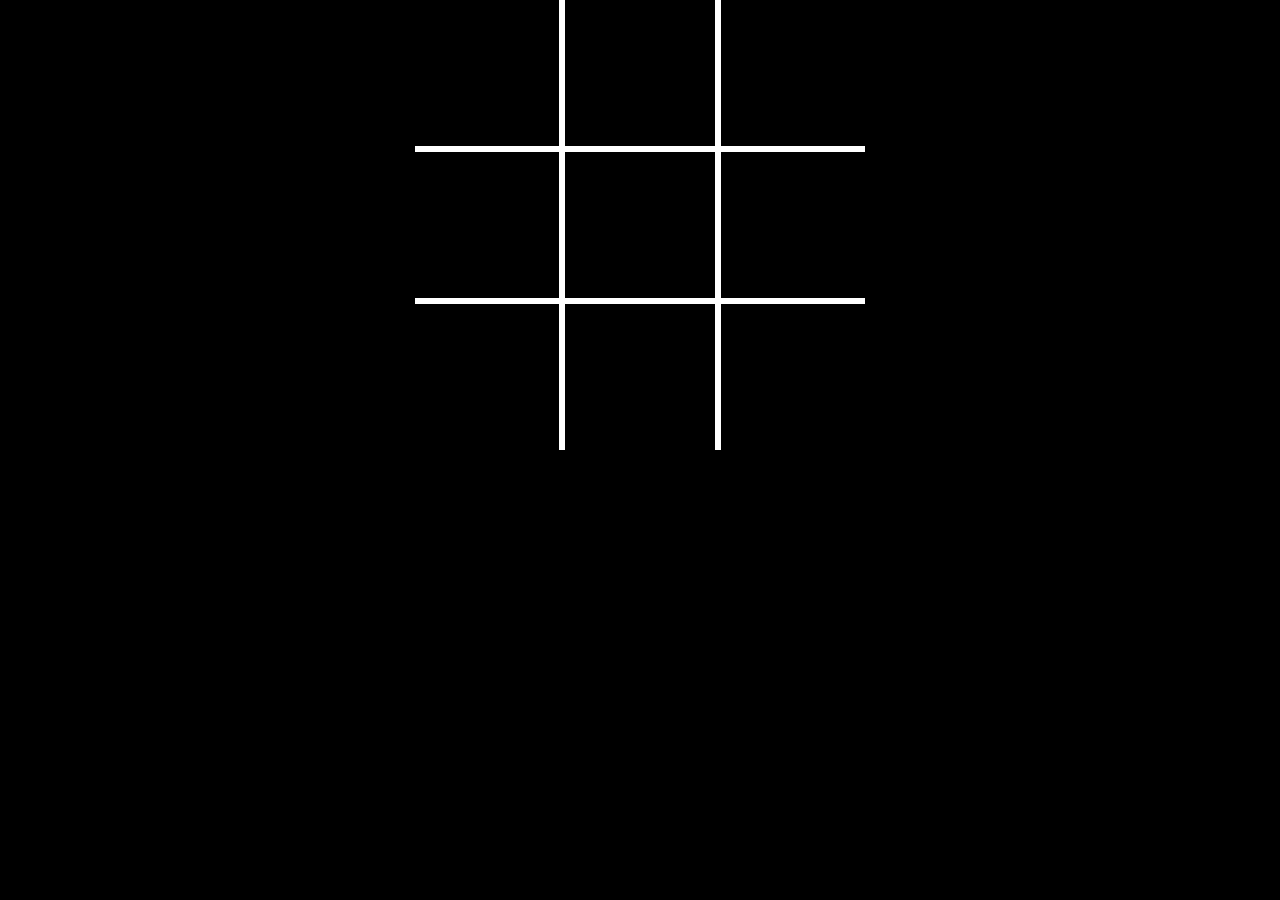
==== src/index.html @ 29309167 "create and style the board" ====
<!DOCTYPE html>
<html lang="pt-br">
    <head>
        <meta charset="UTF-8" />
        <meta content="width=device-width, initial-scale=1.0" name="viewport" />
        <title>Title</title>
        <link href="css/style.css" rel="stylesheet" />
        <script>
            function loadGame() {
                const squares = Array.from(document.getElementsByClassName("square"))

                squares.map((square) => {
                    square.addEventListener("click", ({target}) => {
                        target.children[0].classList.toggle("o")
                    })
                })
            }
        </script>
    </head>

    <body onload="loadGame()">
        <main>
            <section>
                <div class="game">
                    <div class="square top left">
                        <div id="primeiro"></div>
                    </div>
                    <div class="square top">
                        <div></div>
                    </div>
                    <div class="square top right">
                        <div></div>
                    </div>
                    <div class="square left">
                        <div></div>
                    </div>
                    <div class="square">
                        <div></div>
                    </div>
                    <div class="square right">
                        <div></div>
                    </div>
                    <div class="square bottom left">
                        <div></div>
                    </div>
                    <div class="square bottom">
                        <div></div>
                    </div>
                    <div class="square bottom right">
                        <div></div>
                    </div>
                </div>
            </section>
        </main>
    </body>
</html>
---- src/css/style.css ----
* {
    margin: 0;
    box-sizing: inherit;
}

body {
    background-color: black;
}

.game {
    display: grid;
    grid-template-columns: repeat(3, 1fr);
    width: 450px;
    height: 450px;
    margin: 0 auto;
}

.square {
    display: flex;
    justify-content: center;
    align-items: center;
    position: relative;
    border: 6px white;
}

.square:hover {
    cursor: pointer;
}

.o {
    width: 70%;
    height: 70%;
    border: 15px solid white;
    border-radius: 50%;
    position: absolute;
}

.x::before,
.x::after {
    content: "";
    position: absolute;
    top: 10%;
    height: 80%;
    left: 45%;
    width: 10%;
    background-color: white;
    border-radius: 3px;
}

.x::before {
    transform: rotate(45deg);
}

.x::after {
    transform: rotate(-45deg);
}

.top {
    border-bottom-style: solid;;
}

.bottom {
    border-top-style: solid;;
}

.left {
    border-right-style: solid;
}

.right {
    border-left-style: solid;
}
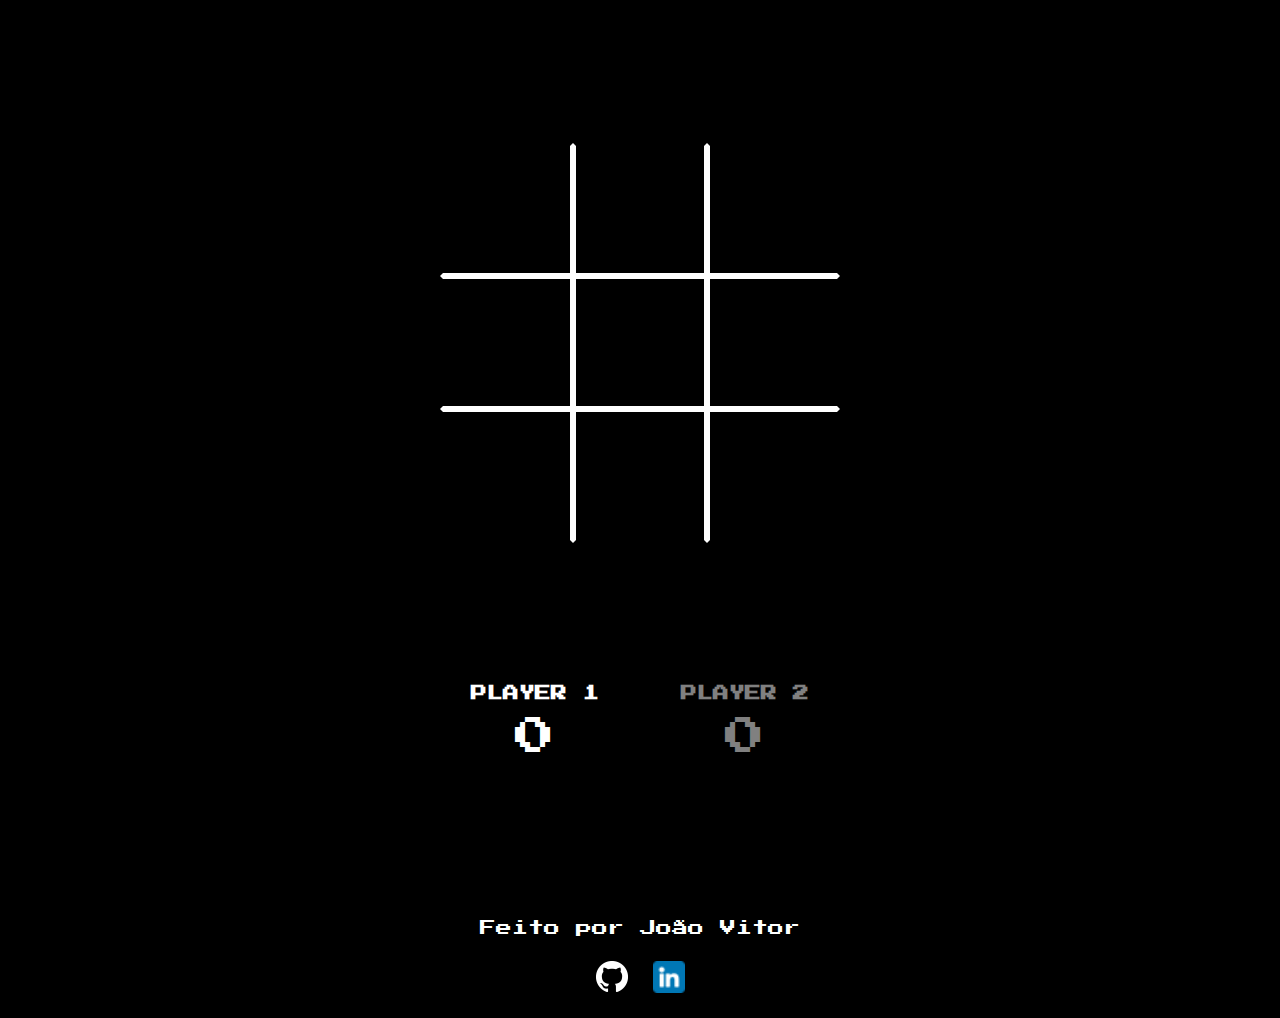
==== commit f277a071: "Project finalized" ====
--- a/src/index.html
+++ b/src/index.html
@@ -3,27 +3,19 @@
     <head>
         <meta charset="UTF-8" />
         <meta content="width=device-width, initial-scale=1.0" name="viewport" />
-        <title>Title</title>
-        <link href="css/style.css" rel="stylesheet" />
-        <script>
-            function loadGame() {
-                const squares = Array.from(document.getElementsByClassName("square"))
-
-                squares.map((square) => {
-                    square.addEventListener("click", ({target}) => {
-                        target.children[0].classList.toggle("o")
-                    })
-                })
-            }
-        </script>
+        <title>Tic tac toe</title>
+        <link href="css/game.css" rel="stylesheet" />
+        <link href="css/score.css" rel="stylesheet" />
+        <link href="css/footer.css" rel="stylesheet" />
+        <script defer src="js/script.js"></script>
     </head>
 
-    <body onload="loadGame()">
+    <body>
         <main>
-            <section>
-                <div class="game">
+            <section id="game">
+                <div id="board">
                     <div class="square top left">
-                        <div id="primeiro"></div>
+                        <div></div>
                     </div>
                     <div class="square top">
                         <div></div>
@@ -50,7 +42,33 @@
                         <div></div>
                     </div>
                 </div>
+                <div id="restart" style="display: none"></div>
+            </section>
+
+            <section id="scores">
+                <div class="player active" id="player1">
+                    <p class="name"></p>
+                    <p class="score">0</p>
+                </div>
+                <div class="player" id="player2">
+                    <p class="name"></p>
+                    <p class="score">0</p>
+                </div>
             </section>
         </main>
+
+        <footer>
+            <p>Feito por João Vitor</p>
+            <div>
+                <a href="https://github.com/joao-vitorg" target="_blank">
+                    <img alt="" src=".github/github.png" />
+                    <p>Github</p>
+                </a>
+                <a href="https://www.linkedin.com/in/joao-vitorg" target="_blank">
+                    <img alt="" src=".github/linkedin.png" />
+                    <p>Linkedin</p>
+                </a>
+            </div>
+        </footer>
     </body>
 </html>
--- a/src/css/game.css
+++ b/src/css/game.css
@@ -0,0 +1,133 @@
+@import url('https://fonts.googleapis.com/css2?family=Press+Start+2P&display=swap');
+
+* {
+    margin: 0;
+    box-sizing: border-box;
+}
+
+body {
+    font-family: 'Press Start 2P', cursive;
+    background-color: black;
+    color: white;
+}
+
+main {
+    display: flex;
+    flex-direction: column;
+    justify-content: space-evenly;
+    width: 400px;
+    height: 100vh;
+    margin: 0 auto;
+}
+
+#game {
+    height: 400px;
+}
+
+#board {
+    display: grid;
+    grid-template-columns: repeat(3, 1fr);
+    height: 100%;
+    width: 100%;
+}
+
+#restart {
+    position: relative;
+    top: -100%;
+    width: 100%;
+    height: 100%;
+    cursor: pointer;
+}
+
+.square {
+    display: flex;
+    justify-content: center;
+    align-items: center;
+    position: relative;
+    border: 3px solid white;
+}
+
+.square:not(.clicked):hover {
+    cursor: pointer;
+}
+
+.win > div {
+    animation: blink 0.3s steps(1) 3;
+}
+
+.reset :not(.win) > div {
+    opacity: 0.5;
+}
+
+.tie {
+    animation: border-blink 0.3s steps(1) 3;
+}
+
+.square > div {
+    z-index: -1;
+}
+
+.o > div {
+    width: 80%;
+    height: 80%;
+    border: 15px solid white;
+    border-radius: 50%;
+    position: absolute;
+}
+
+.x > div::before,
+.x > div::after {
+    content: "";
+    position: absolute;
+    top: 10%;
+    height: 80%;
+    left: 45%;
+    width: 10%;
+    background-color: white;
+    border-radius: 3px;
+}
+
+.x > div::before {
+    transform: rotate(45deg);
+}
+
+.x > div::after {
+    transform: rotate(-45deg);
+}
+
+.top {
+    border-top-color: transparent;
+}
+
+.left {
+    border-left-color: transparent;
+}
+
+.right {
+    border-right-color: transparent;
+}
+
+.bottom {
+    border-bottom-color: transparent;
+}
+
+@keyframes blink {
+    50% {
+        visibility: hidden;
+    }
+}
+
+@keyframes border-blink {
+    50% {
+        border-color: black;
+    }
+}
+
+@keyframes appear {
+    from {
+        transform: scale(0.3);
+    }
+    to {
+        transform: scale(1);
+    }
+}
--- a/src/css/score.css
+++ b/src/css/score.css
@@ -0,0 +1,30 @@
+#scores {
+    display: flex;
+    gap: 20px;
+}
+
+.player {
+    display: flex;
+    flex-direction: column;
+    justify-content: center;
+    align-items: center;
+    width: 100%;
+    gap: 1rem;
+    transition: opacity 0.3s;
+}
+
+.name {
+    font-size: 1rem;
+    font-weight: bold;
+    text-transform: uppercase;
+    word-wrap: anywhere;
+    text-align: center;
+}
+
+.score {
+    font-size: 2.5rem;
+}
+
+.player:not(.active) {
+    opacity: 0.5;
+}
--- a/src/css/footer.css
+++ b/src/css/footer.css
@@ -0,0 +1,33 @@
+footer {
+    display: flex;
+    flex-direction: column;
+    justify-content: center;
+    align-items: center;
+    padding: 20px;
+    gap: 20px;
+}
+
+footer div {
+    display: flex;
+    gap: 5px;
+}
+
+footer div a {
+    display: flex;
+    text-decoration: none;
+    padding: 5px 10px;
+    border-radius: 10px;
+    align-items: center;
+    font-size: 0;
+    transition: all 0.2s;
+    color: white;
+}
+
+footer div img {
+    width: 32px;
+}
+
+footer div a:hover {
+    font-size: 16px;
+    gap: 10px;
+}
